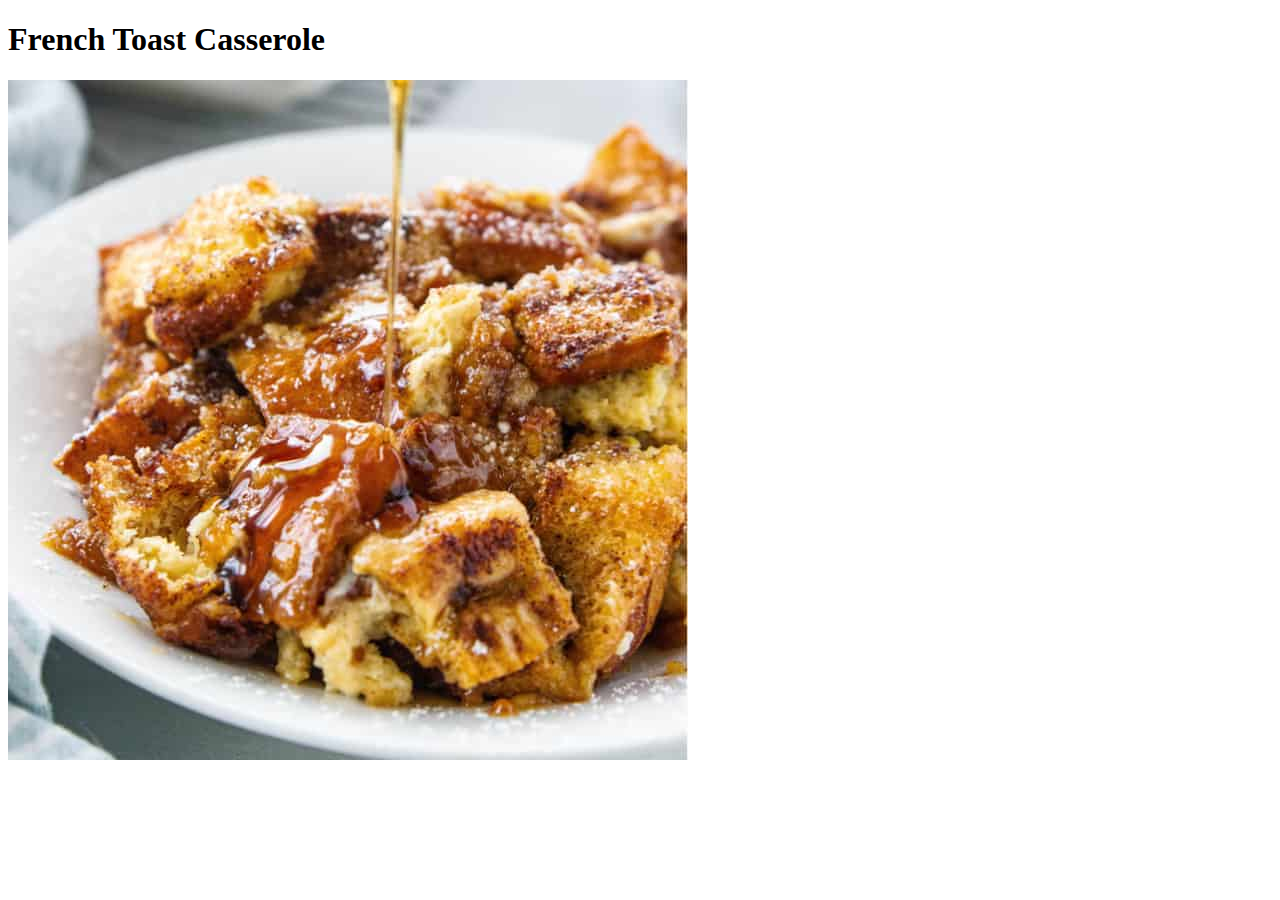
==== recipes/french-toast-casserole.html @ 8fd10ee8 "Set up the main page and recipe pages" ====
<!DOCTYPE html>
<html lang="en">
<head>
    <meta charset="UTF-8">
    <meta http-equiv="X-UA-Compatible" content="IE=edge">
    <meta name="viewport" content="width=<device-width>, initial-scale=1.0">
    <title>Document</title>
</head>
<body>
    <h1>French Toast Casserole</h1>
    <img src="../images/french-toast-casserole.jpg">
</body>
</html>
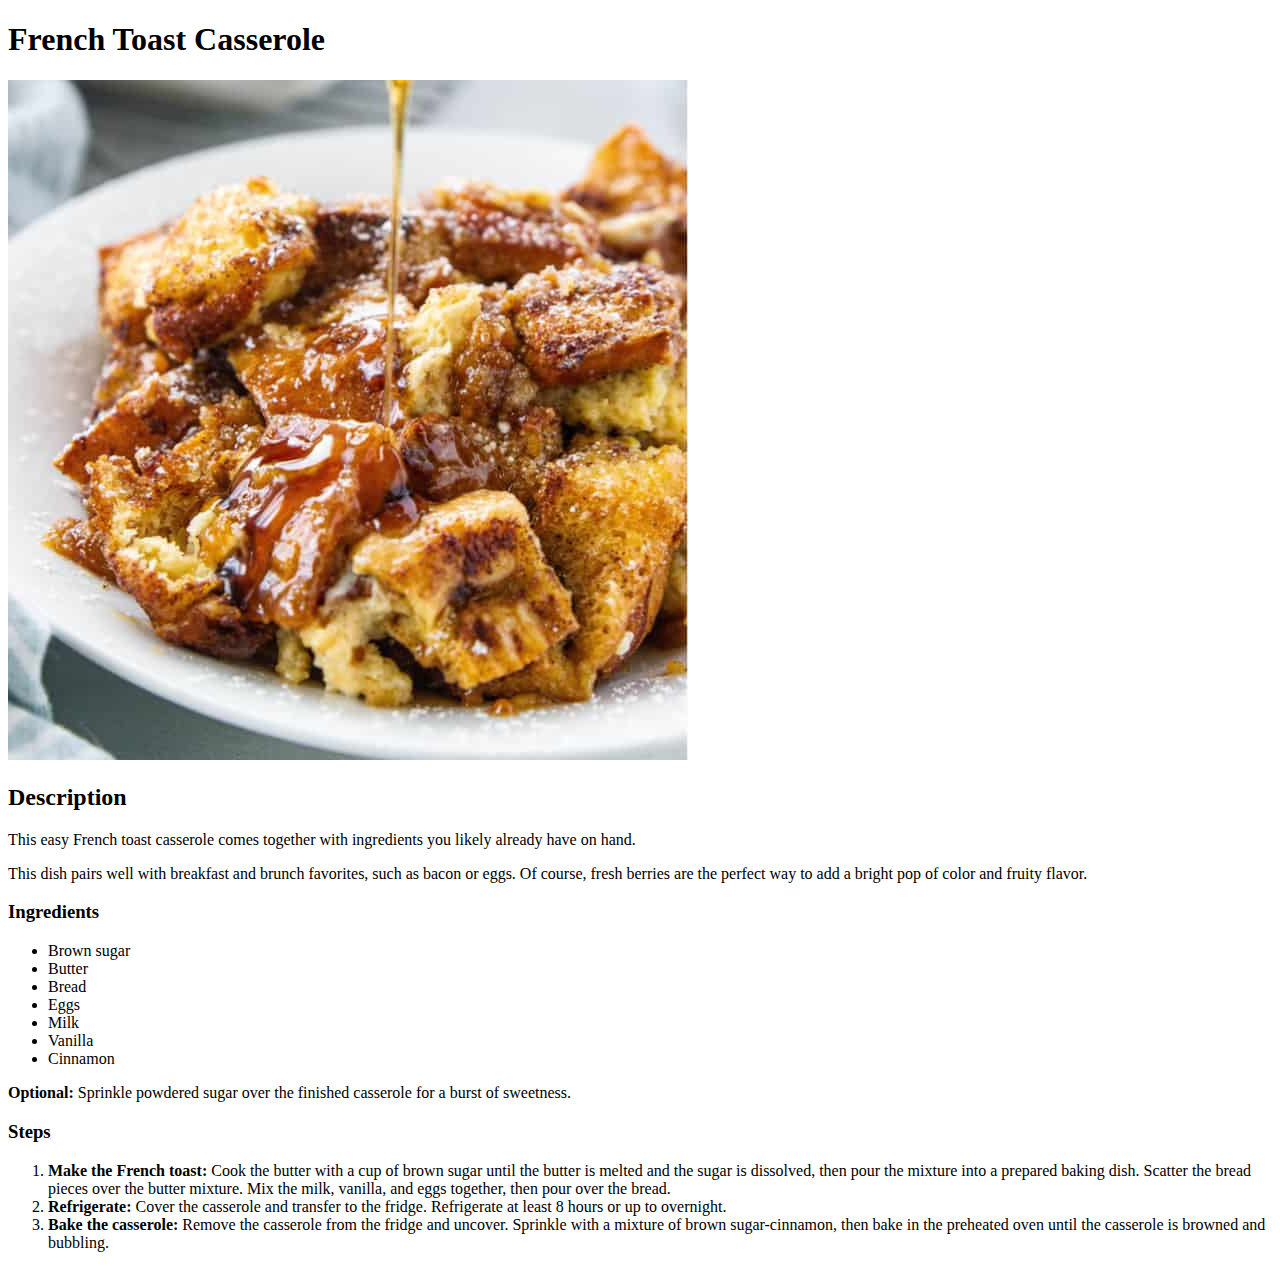
==== commit 0e5a8f5f: "Finish creating French toast casserole page" ====
--- a/recipes/french-toast-casserole.html
+++ b/recipes/french-toast-casserole.html
@@ -9,5 +9,25 @@
 <body>
     <h1>French Toast Casserole</h1>
     <img src="../images/french-toast-casserole.jpg">
+    <h2>Description</h2>
+    <p>This easy French toast casserole comes together with ingredients you likely already have on hand.</p>
+    <p>This dish pairs well with breakfast and brunch favorites, such as bacon or eggs. Of course, fresh berries are the perfect way to add a bright pop of color and fruity flavor.</p>
+    <h3>Ingredients</h3>
+    <ul>
+        <li>Brown sugar</li>
+        <li>Butter</li>
+        <li>Bread</li>
+        <li>Eggs</li>
+        <li>Milk</li>
+        <li>Vanilla</li>
+        <li>Cinnamon</li>
+    </ul>
+    <p><strong>Optional:</strong> Sprinkle powdered sugar over the finished casserole for a burst of sweetness.</p>
+    <h3>Steps</h3>
+    <ol>
+        <li><strong>Make the French toast:</strong> Cook the butter with a cup of brown sugar until the butter is melted and the sugar is dissolved, then pour the mixture into a prepared baking dish. Scatter the bread pieces over the butter mixture. Mix the milk, vanilla, and eggs together, then pour over the bread.</li>
+        <li><strong>Refrigerate:</strong> Cover the casserole and transfer to the fridge. Refrigerate at least 8 hours or up to overnight.</li>
+        <li><strong>Bake the casserole:</strong> Remove the casserole from the fridge and uncover. Sprinkle with a mixture of brown sugar-cinnamon, then bake in the preheated oven until the casserole is browned and bubbling.</li>
+    </ol>
 </body>
 </html>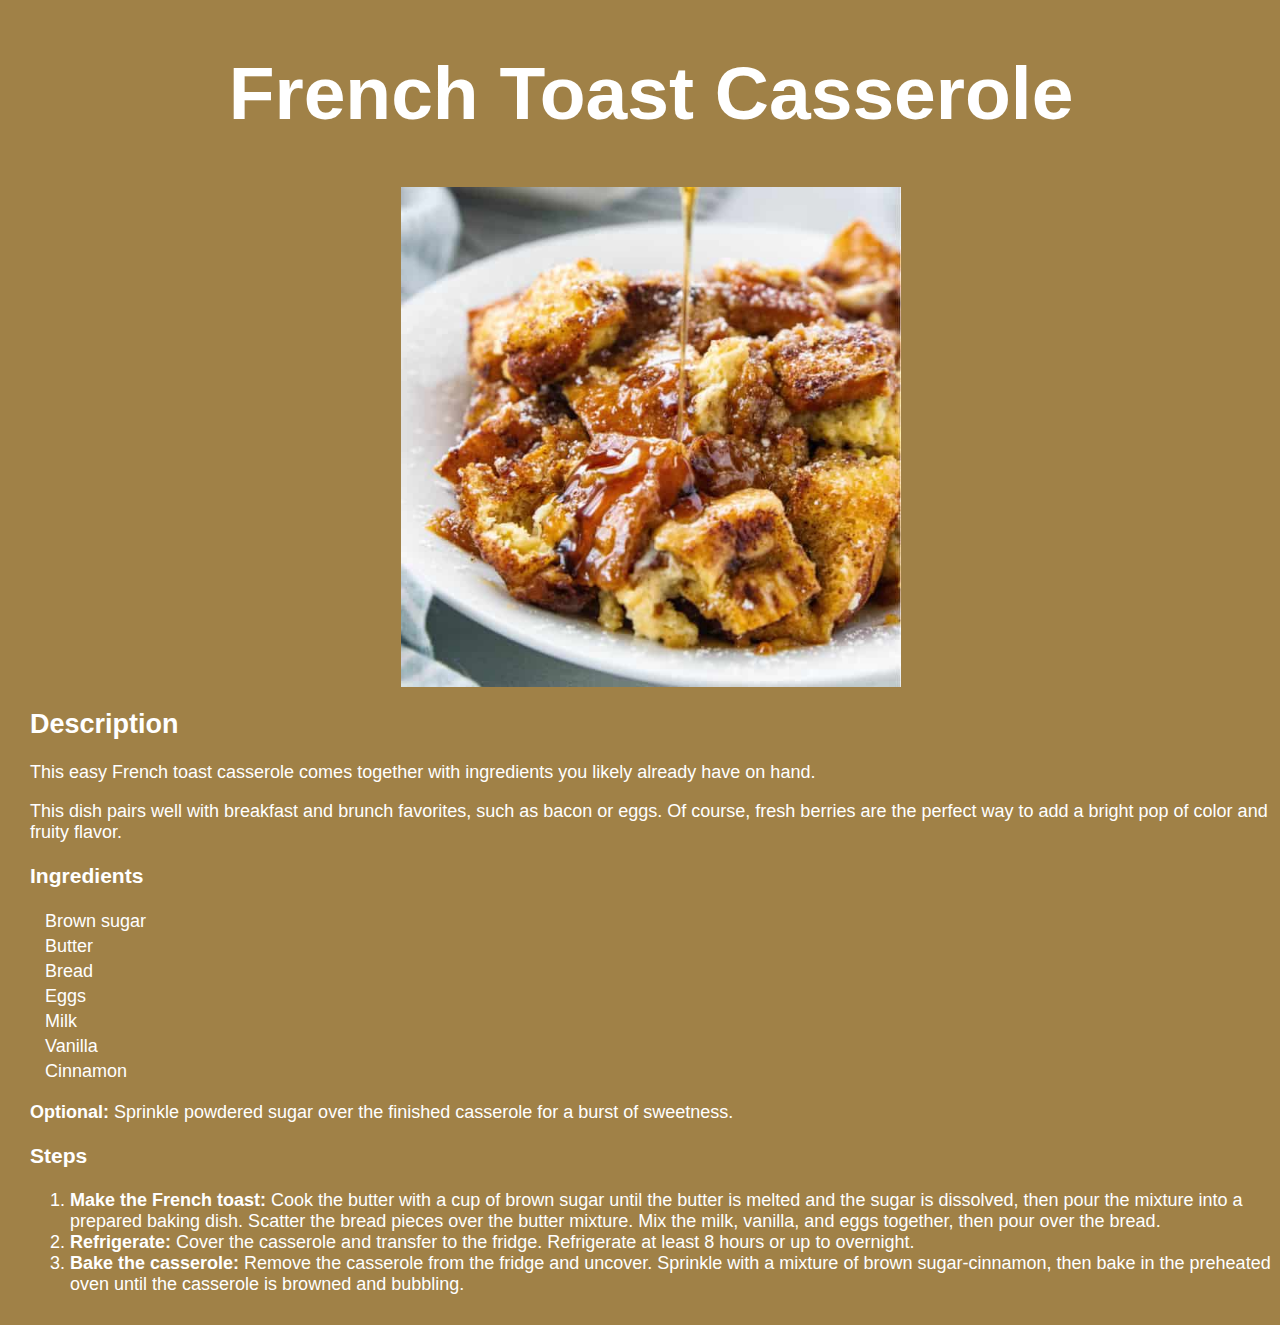
==== commit d8a34421: "Implement CSS and add some styling to the page" ====
--- a/recipes/french-toast-casserole.html
+++ b/recipes/french-toast-casserole.html
@@ -4,10 +4,11 @@
     <meta charset="UTF-8">
     <meta http-equiv="X-UA-Compatible" content="IE=edge">
     <meta name="viewport" content="width=<device-width>, initial-scale=1.0">
+    <link rel="stylesheet" href="../styles.css">
     <title>Document</title>
 </head>
-<body>
-    <h1>French Toast Casserole</h1>
+<body class="food-page">
+    <h1 class="title">French Toast Casserole</h1>
     <img src="../images/french-toast-casserole.jpg">
     <h2>Description</h2>
     <p>This easy French toast casserole comes together with ingredients you likely already have on hand.</p>
--- a/styles.css
+++ b/styles.css
@@ -0,0 +1,45 @@
+body{
+    background-color: rgb(160, 129, 71);
+    color: #ffffff;
+    font-family: 'Gill Sans', 'Gill Sans MT', Calibri, 'Trebuchet MS', sans-serif;
+    font-size: 20px;
+    margin-left: 30px;
+    margin-bottom: 30px;
+}
+
+img{
+    display:block;
+    height: auto;
+    width: 500px;
+    margin-left: auto;
+    margin-right: auto;
+}
+
+.title{
+    text-align: center;
+    font-size: 75px;
+}
+
+a{
+   color: white;
+   text-decoration: none;
+   font-weight: bold;
+}
+
+ul{
+    list-style: none;
+    display: block;
+    margin-left: -25px;
+    line-height: 25px;
+}
+
+.food-list{
+    text-align: center;
+    margin-top: -30px;
+    line-height: 60px;
+}
+
+.food-page{
+    font-family:Arial, Helvetica, sans-serif;
+    font-size: 18px;
+}